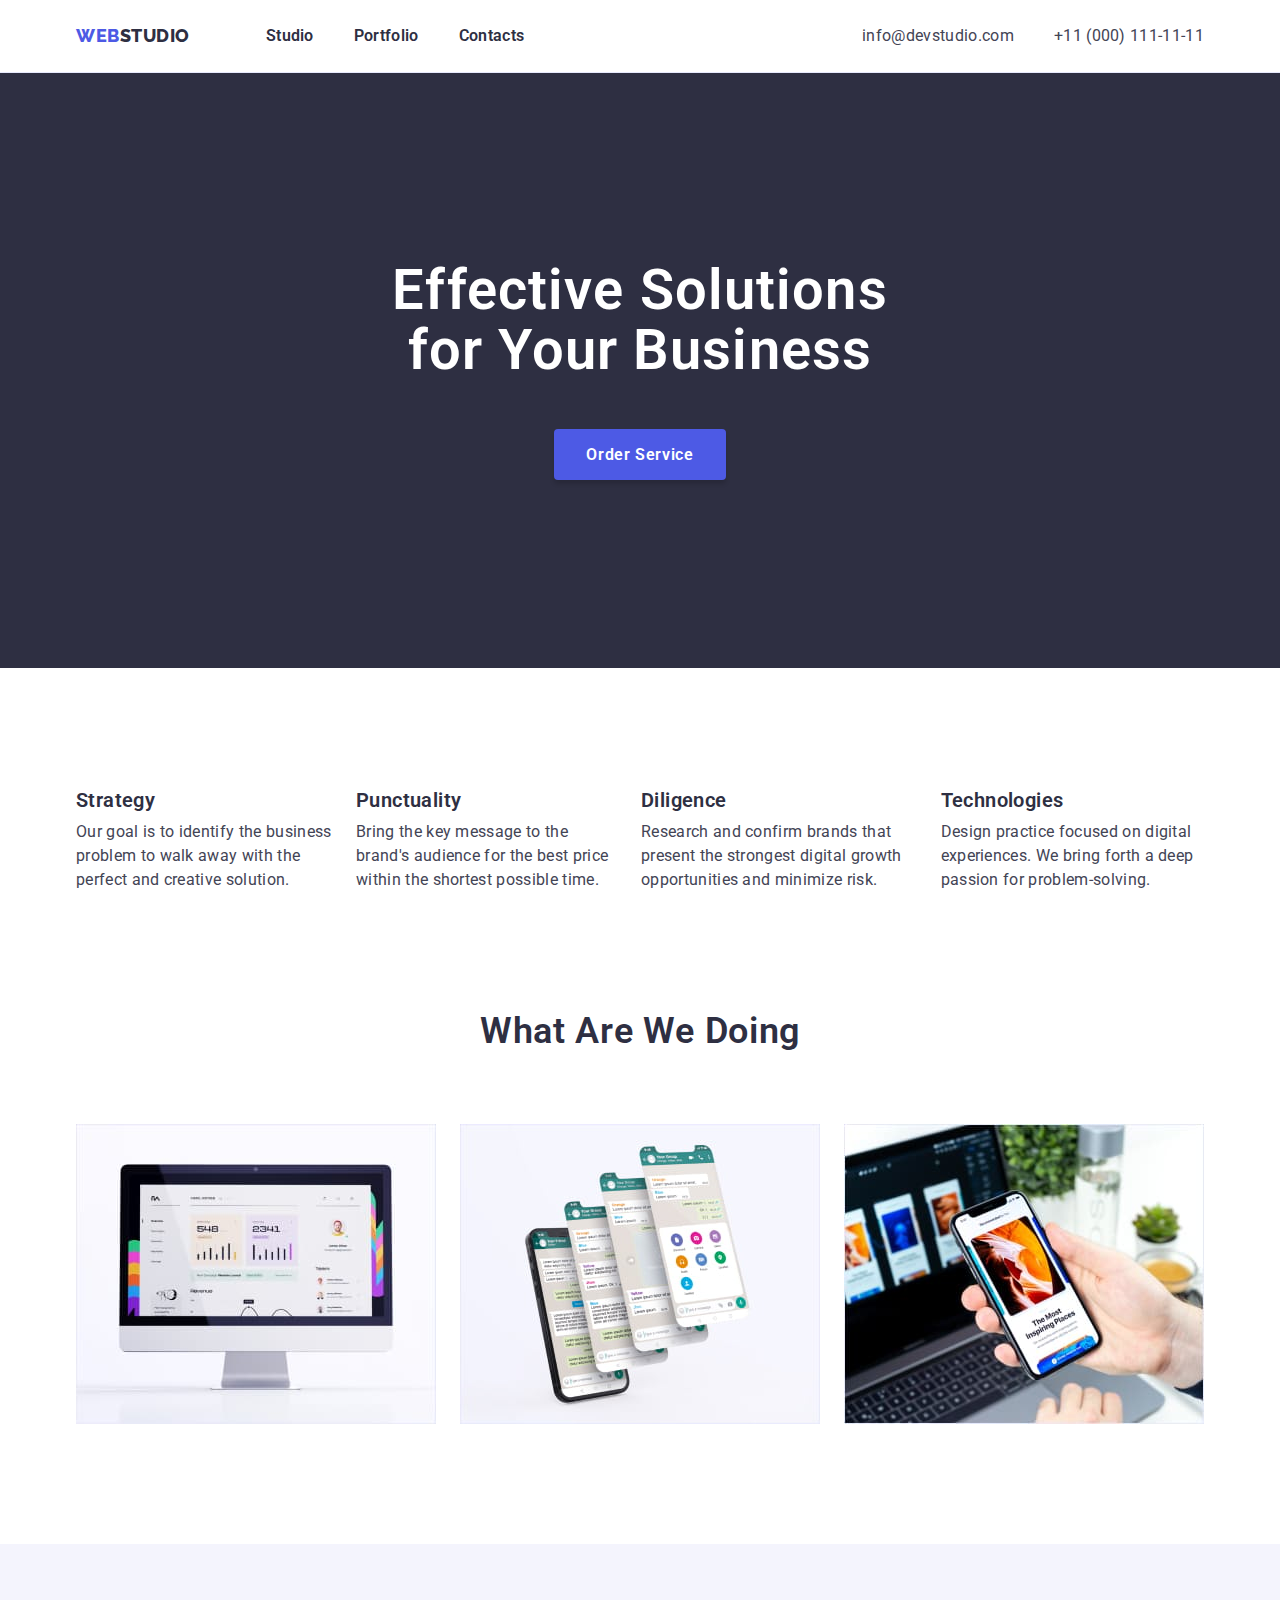
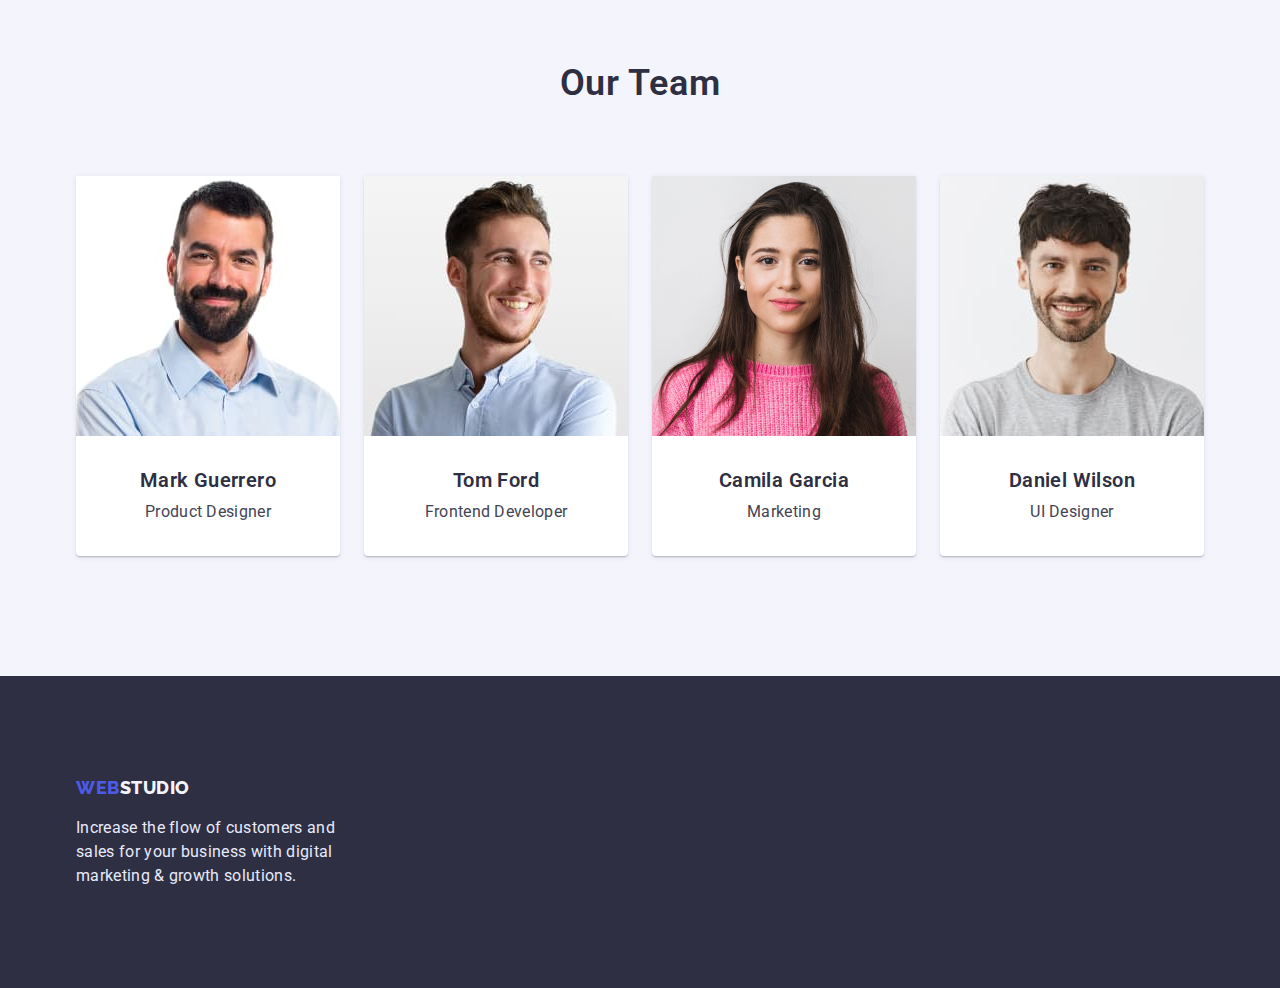
==== index.html @ bba28297 "Copied html+css" ====
<!DOCTYPE html>
<html lang="en">
  <head>
    <meta charset="UTF-8" />
    <meta http-equiv="X-UA-Compatible" content="IE=edge" />
    <meta name="viewport" content="width=device-width, initial-scale=1.0" />
    <title>WebStudio</title>
    <link rel="preconnect" href="https://fonts.googleapis.com" />
    <link rel="preconnect" href="https://fonts.gstatic.com" crossorigin />
    <link
      href="https://fonts.googleapis.com/css2?family=Raleway:wght@800&family=Roboto:wght@400;500;700;900&display=swap"
      rel="stylesheet"
    />
    <link
      rel="stylesheet"
      href="https://cdnjs.cloudflare.com/ajax/libs/modern-normalize/1.1.0/modern-normalize.min.css"
    />
    <link rel="stylesheet" href="./css/styles.css" />
  </head>
  <body>
    <!--Header-->
    <header class="header">
      <div class="container nav-flex">
        <nav class="header-navigation">
          <a class="logo link" href="./index.html"
            ><span class="logo-accent">WEB</span>STUDIO</a
          >
          <ul class="header-list list">
            <li class="header-item">
              <a class="header-link link" href="./index.html">Studio</a>
            </li>
            <li class="header-item">
              <a class="header-link link" href="./portfolio.html">Portfolio</a>
            </li>
            <li class="header-item">
              <a class="header-link link" href="">Contacts</a>
            </li>
          </ul>
        </nav>
        <ul class="header-contacts-list list">
          <li class="contacts-item">
            <a class="contacts-link link" href="mailto:info@devstudio.com"
              >info@devstudio.com</a
            >
          </li>
          <li class="contacts-item">
            <a class="contacts-link link" href="tel:+110001111111"
              >+11 (000) 111-11-11</a
            >
          </li>
        </ul>
      </div>
    </header>

    <!--Main-->
    <main>
      <!--Hero-->
      <section class="hero hero-section">
        <div class="container">
          <h1 class="hero-title">Effective Solutions<br />for Your Business</h1>
          <button class="hero-btn btn" type="button">Order Service</button>
        </div>
      </section>

      <!--Section 1-->
      <section class="benefits section">
        <div class="container">
          <ul class="benefits-list list">
            <li class="benefits-item">
              <h3 class="benefits-heading">Strategy</h3>
              <p class="benefits-text">
                Our goal is to identify the business problem to walk away with
                the perfect and creative solution.
              </p>
            </li>
            <li class="benefits-item">
              <h3 class="benefits-heading">Punctuality</h3>
              <p class="benefits-text">
                Bring the key message to the brand's audience for the best price
                within the shortest possible time.
              </p>
            </li>
            <li class="benefits-item">
              <h3 class="benefits-heading">Diligence</h3>
              <p class="benefits-text">
                Research and confirm brands that present the strongest digital
                growth opportunities and minimize risk.
              </p>
            </li>
            <li class="benefits-item">
              <h3 class="benefits-heading">Technologies</h3>
              <p class="benefits-text">
                Design practice focused on digital experiences. We bring forth a
                deep passion for problem-solving.
              </p>
            </li>
          </ul>
        </div>
      </section>

      <!--Section 2-->
      <section class="job section">
        <div class="container">
          <h2 class="job-title">What are we doing</h2>
          <ul class="job-list list">
            <li class="job-item">
              <img
                src="./images/laptop.jpg"
                alt="laptop"
                width="360"
                height="300"
              />
            </li>
            <li class="job-item">
              <img
                src="./images/smartphones.jpg"
                alt="smartphone"
                width="360"
                height="300"
              />
            </li>
            <li class="job-item">
              <img
                src="./images/laptopandphone.jpg"
                alt="laptop and smartphone"
                width="360"
                height="300"
              />
            </li>
          </ul>
        </div>
      </section>

      <!--Section 3-->
      <section class="team section">
        <div class="container">
          <h2 class="team-title">Our Team</h2>
          <ul class="team-list list">
            <li class="team-item">
              <img
                src="./images/mark-guerrero.jpg"
                alt="Team member Mark Guerrero"
                width="264"
                height="260"
              />
              <div class="team-members">
                <h3 class="team-item-title">Mark Guerrero</h3>
                <p class="team-text">Product Designer</p>
              </div>
            </li>
            <li class="team-item">
              <img
                src="./images/tom-ford.jpg"
                alt="Team member Tom Ford"
                width="264"
                height="260"
              />
              <div class="team-members">
                <h3 class="team-item-title">Tom Ford</h3>
                <p class="team-text">Frontend Developer</p>
              </div>
            </li>
            <li class="team-item">
              <img
                src="./images/camila-garcia.jpg"
                alt="Team member Camila Garcia"
                width="264"
                height="260"
              />
              <div class="team-members">
                <h3 class="team-item-title">Camila Garcia</h3>
                <p class="team-text">Marketing</p>
              </div>
            </li>
            <li class="team-item">
              <img
                src="./images/daniel-wilson.jpg"
                alt="Team member Daniel Wilson"
                width="264"
                height="260"
              />
              <div class="team-members">
                <h3 class="team-item-title">Daniel Wilson</h3>
                <p class="team-text">UI Designer</p>
              </div>
            </li>
          </ul>
        </div>
      </section>
    </main>

    <!--Footer-->
    <footer class="footer">
      <div class="container">
        <a class="footer-logo link" href="./index.html"
          ><span class="logo-accent">WEB</span>STUDIO</a
        >
        <p class="footer-text">
          Increase the flow of customers and sales for your business with
          digital marketing & growth solutions.
        </p>
      </div>
    </footer>
  </body>
</html>
---- css/styles.css ----
/* main color accents
main background #ffffff
iris primary brand            #4D5AE5
navy blue headings            #2E2F42
slate body text               #434455
cornflower lght accent color  #E7E9FC
light slate helper text       #8E8F99
 */
:root {
  --navigation-list-color: #2e2f42;
  --benefits-title-color: #2e2f42;
  --accent-colr: #4d5ae5;
  --text-color: #434455;
  --section-title-color: #2e2f42;
}

p,
h1,
h2,
h3,
h4,
h5,
h6 {
  margin-top: 0;
  margin-bottom: 0;
}

ul {
  margin-top: 0;
  margin-bottom: 0;
  padding-left: 0;
}

img {
  display: block;
}

/* --------------GLOBAL STYLES------------- */
body {
  font-family: "Roboto", sans-serif;
  color: #2e2f42;
}

.link {
  text-decoration: none;
}

.list {
  list-style: none;
}

.btn {
  border: none;
}
.container {
  width: 1158px;
  padding-left: 15px;
  padding-right: 15px;
  margin: 0 auto;
  /* outline: 1px solid red; */
}

/* --------------HEADER------------- */
.logo,
.footer-logo {
  font-family: "Raleway", sans-serif;
  font-weight: 800;
  font-size: 18px;
  line-height: 1.33;
  display: flex;
  align-items: center;
  letter-spacing: 0.03em;
  text-transform: uppercase;
  color: #2e2f42;
}

.header {
  border-bottom: 1px solid #e7e9fc;
}

.logo-accent {
  color: var(--accent-colr);
}

.header-list {
  display: flex;
  gap: 40px;
}

.header-navigation {
  display: flex;
}

.header-navigation .logo {
  margin-right: 76px;
}

.nav-flex {
  display: flex;
  align-items: center;
}

.header-link {
  display: block;
  padding-top: 24px;
  padding-bottom: 24px;

  font-weight: 600;
  font-size: 16px;
  line-height: 1.5;
  letter-spacing: 0.02em;
  color: var(--navigation-list-color);
}
.header-link:hover,
.header-link:focus {
  color: #434455;
}

.header-link:active {
  color: var(--accent-colr);
}

.header-contacts-list {
  display: flex;
  gap: 40px;
  margin-left: auto;
}

.contacts-link {
  font-size: 16px;
  line-height: 1.5;
  letter-spacing: 0.02em;
  color: #434455;
}

.contacts-link:hover,
.contacts-link:focus {
  color: var(--accent-colr);
}

/* --------------HERO------------- */
.hero {
  background-color: #2e2f42;
}

.hero-section {
  padding-top: 188px;
  padding-bottom: 188px;
}
.hero-title {
  font-weight: 600;
  font-size: 56px;
  line-height: 1.07;
  text-align: center;
  letter-spacing: 0.02em;
  color: #ffffff;

  margin-bottom: 48px;
}

.hero-btn {
  background-color: var(--accent-colr);

  box-shadow: 0px 4px 4px rgba(0, 0, 0, 0.15);
  border-radius: 4px;

  font-family: inherit;
  font-weight: 600;
  font-size: 16px;
  line-height: 1.19;

  display: flex;
  align-items: center;
  letter-spacing: 0.04em;
  color: #ffffff;
  cursor: pointer;
  padding: 16px 32px;
  margin: 0 auto;
}

/* --------------SECTIONS PADDINGS------------- */
/* .section {
padding-top: 120px;
padding-bottom: 120px;
} */

/* --------------BENEFITS------------- */
.benefits {
  padding-top: 120px;
  padding-bottom: 120px;
}

.benefits-heading {
  font-weight: 600;
  font-size: 20px;
  line-height: 1.2;
  letter-spacing: 0.02em;
  color: var(--benefits-title-color);
  margin-bottom: 8px;
}

.benefits-list {
  display: flex;
  gap: 24px;
}

.benefits-text {
  font-size: 16px;
  line-height: 1.5;
  letter-spacing: 0.02em;
  color: var(--text-color);
}

/* --------------JOB------------- */
.job-title,
.team-title {
  font-weight: 600;
  font-size: 36px;
  line-height: 1.11;
  text-align: center;
  letter-spacing: 0.02em;
  text-transform: capitalize;
  color: var(--section-title-color);
}

.job {
  padding-bottom: 120px;
}
.job-title {
  margin-bottom: 72px;
}

.job-list {
  display: flex;
  gap: 24px;
}

.job-item {
  width: calc((100% -48px) / 3);
}

/* --------------TEAM------------- */
.team {
  background-color: #f4f4fd;
  padding-top: 120px;
  padding-bottom: 120px;
}

.team-title {
  margin-bottom: 72px;
}

.team-list {
  display: flex;
  gap: 24px;
}

.team-item {
  display: flex;
  flex-direction: column;
  justify-content: center;
  align-items: center;
  width: calc((100% - 72px) / 4);

  background: #ffffff;
  box-shadow: 0px 1px 6px rgba(46, 47, 66, 0.08),
    0px 1px 1px rgba(46, 47, 66, 0.16), 0px 2px 1px rgba(46, 47, 66, 0.08);
  border-radius: 0px 0px 4px 4px;
}

.team-members {
  padding-top: 32px;
  padding-bottom: 32px;
}

.team-item-title {
  font-weight: 600;
  font-size: 20px;
  line-height: 1.2;
  text-align: center;
  letter-spacing: 0.02em;
  color: var(--benefits-title-color);
  margin-bottom: 8px;
}

.team-text {
  font-size: 16px;
  line-height: 1.5;
  text-align: center;
  letter-spacing: 0.02em;
  color: var(--text-color);
}

/* --------------FOOTER------------- */
.footer {
  background-color: #2e2f42;
  padding-top: 100px;
  padding-bottom: 100px;
}

.footer-logo {
  color: #f4f4fd;
  margin-bottom: 16px;
}

.footer-text {
  font-size: 16px;
  line-height: 1.5;
  letter-spacing: 0.02em;
  color: #e7e9fc;
  max-width: 264px;
}

/* --------------PORTFOLIO------------- */

/* --------------FILTER BUTTONS------------- */
.portfolio {
  padding-top: 96px;
  padding-bottom: 120px;
}
.portfolio-btn {
  display: flex;
  padding: 0px;
  gap: 24px;
  justify-content: center;
  margin-bottom: 72px;
}

.portfolio-btn-item {
  background-color: #f4f4fd;
  font-family: inherit;
  font-weight: 600;
  font-size: 16px;
  line-height: 1.5;
  display: flex;
  align-items: center;
  text-align: center;
  letter-spacing: 0.04em;
  color: var(--accent-colr);
  cursor: pointer;

  display: flex;
  flex-direction: row;
  justify-content: center;
  align-items: center;
  padding: 12px 24px;
  border: 1px solid #e7e9fc;
  border-radius: 4px;
  flex: none;
  order: 4;
  flex-grow: 0;
}

.portfolio-btn-item:hover,
.portfolio-btn-item:focus {
  background-color: var(--accent-colr);
  color: #ffffff;
}

/* --------------PROJECTS------------- */
.portfolio-list {
  display: flex;
  flex-wrap: wrap;
  column-gap: 24px;
  row-gap: 48px;
}

.portfolio-list > .portfolio-item {
  width: calc((100% - 24px * 2) / 3);
}

.portfolio-item:nth-child(3n) {
  margin-right: 0;
}

.portfolio-item:nth-last-child(-n + 3) {
  margin-bottom: 0;
}

.portfolio-title {
  font-weight: 600;
  font-size: 20px;
  line-height: 1.2;
  letter-spacing: 0.02em;
  color: var(--benefits-title-color);
  margin-bottom: 8px;
}

.portfolio-text {
  font-size: 16px;
  line-height: 1.5;
  letter-spacing: 0.02em;
  color: var(--text-color);
}

.portfolio-names {
  padding-top: 32px;
  padding-bottom: 32px;
  padding-left: 16px;

  border: 1px solid #e7e9fc;
  border-top: none;
}
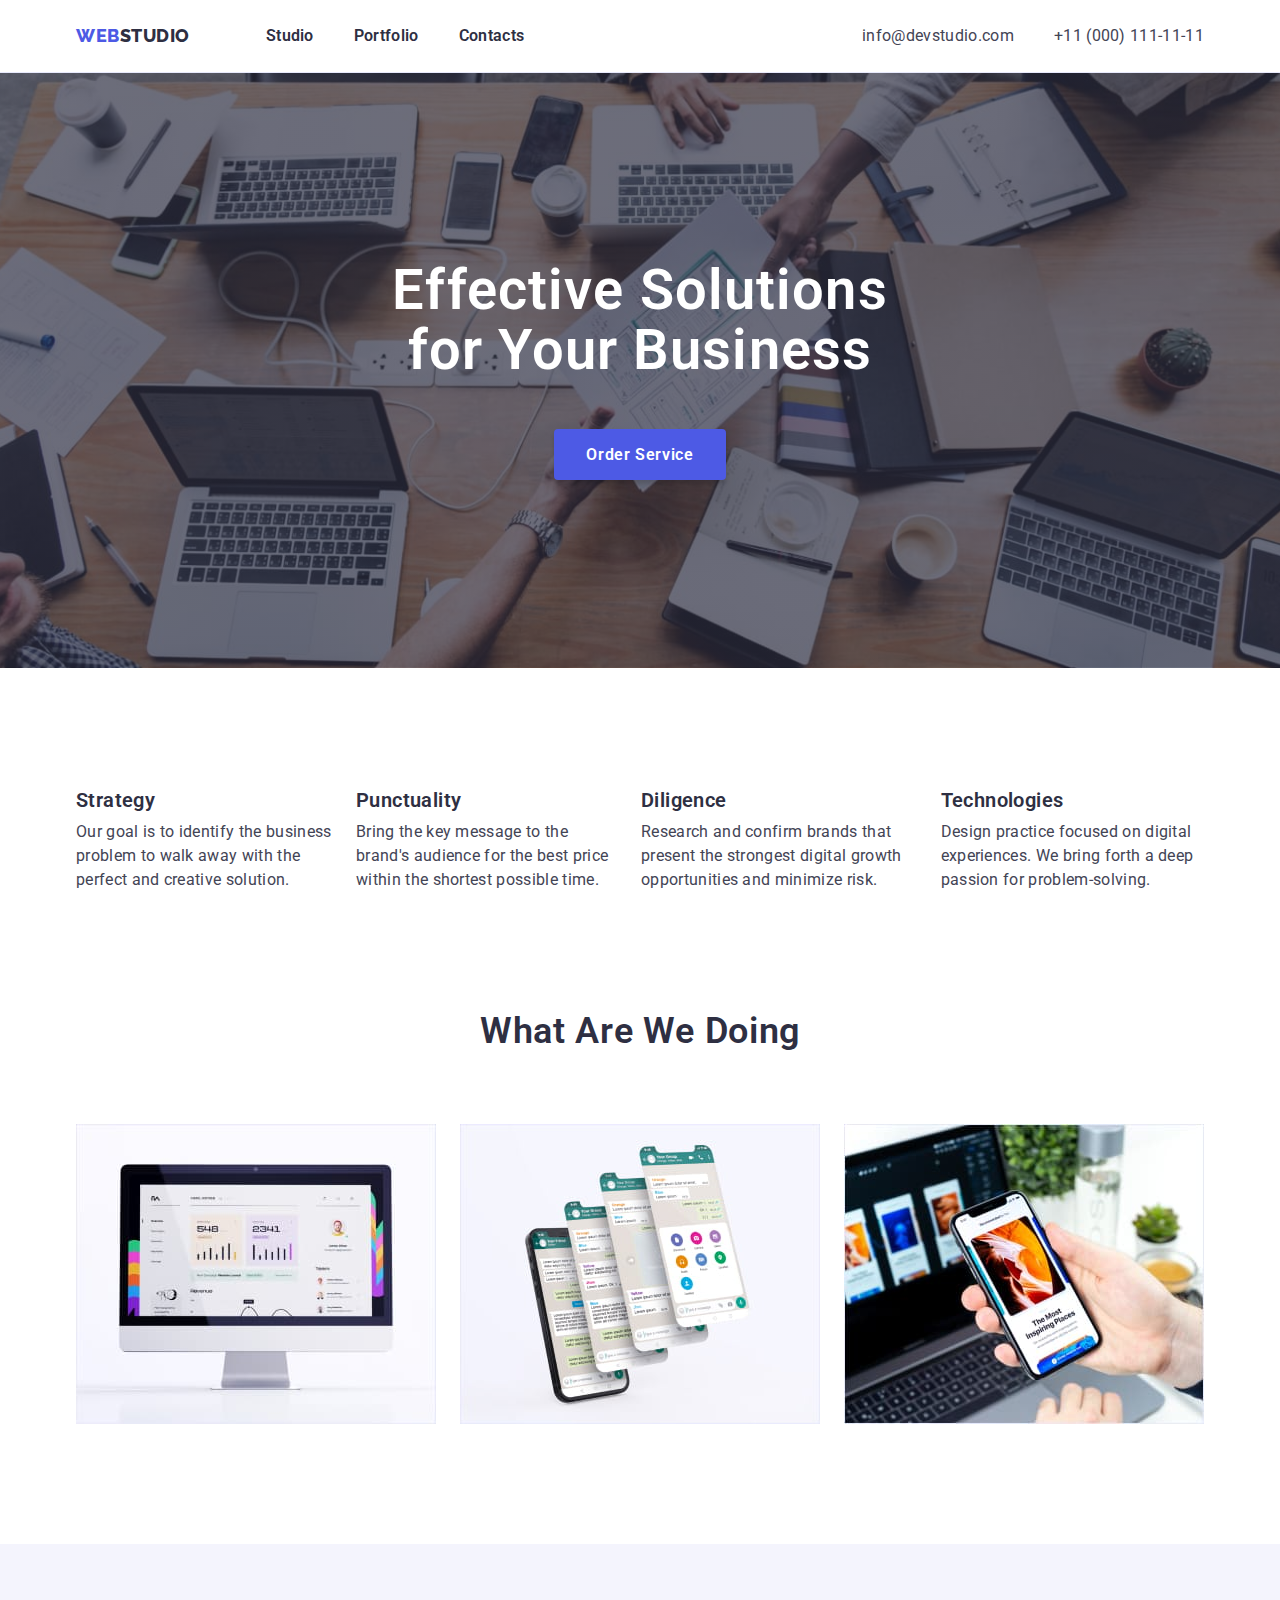
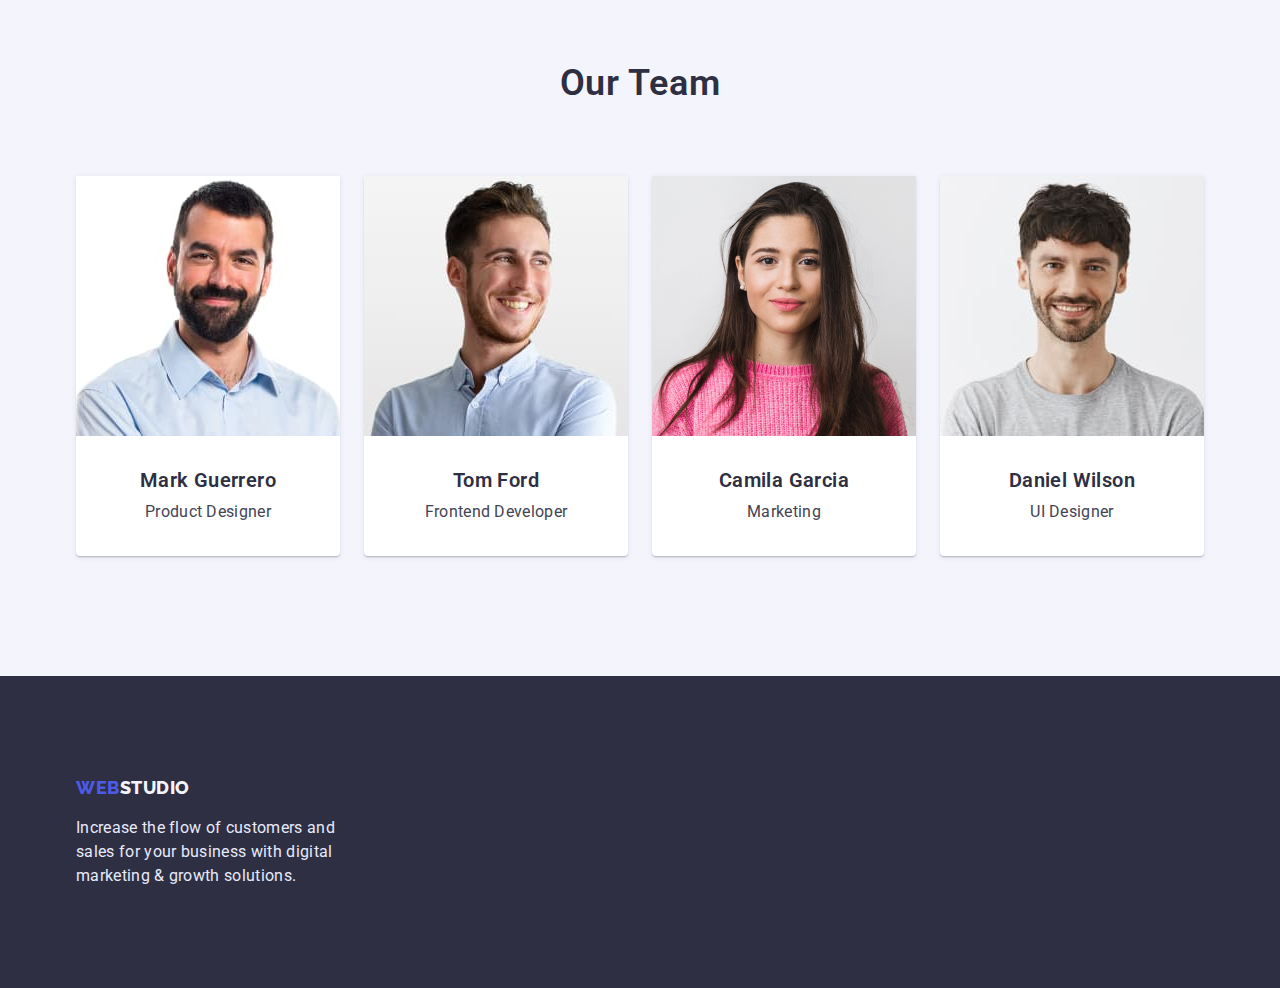
==== commit 833adbd8: "hero-bg added" ====
--- a/index.html
+++ b/index.html
@@ -57,8 +57,12 @@
       <!--Hero-->
       <section class="hero hero-section">
         <div class="container">
-          <h1 class="hero-title">Effective Solutions<br />for Your Business</h1>
-          <button class="hero-btn btn" type="button">Order Service</button>
+          <div class="">
+            <h1 class="hero-title">
+              Effective Solutions<br />for Your Business
+            </h1>
+            <button class="hero-btn btn" type="button">Order Service</button>
+          </div>
         </div>
       </section>
 
--- a/css/styles.css
+++ b/css/styles.css
@@ -146,7 +146,19 @@
 .hero-section {
   padding-top: 188px;
   padding-bottom: 188px;
-}
+  margin: 0 auto;
+
+  max-width: 1440px;
+  background-image: linear-gradient(
+      rgba(46, 47, 66, 0.7),
+      rgba(46, 47, 66, 0.7)
+    ),
+    url(../images/hero-bg.jpg);
+  background-position: center;
+  background-repeat: no-repeat;
+  background-size: cover;
+}
+
 .hero-title {
   font-weight: 600;
   font-size: 56px;
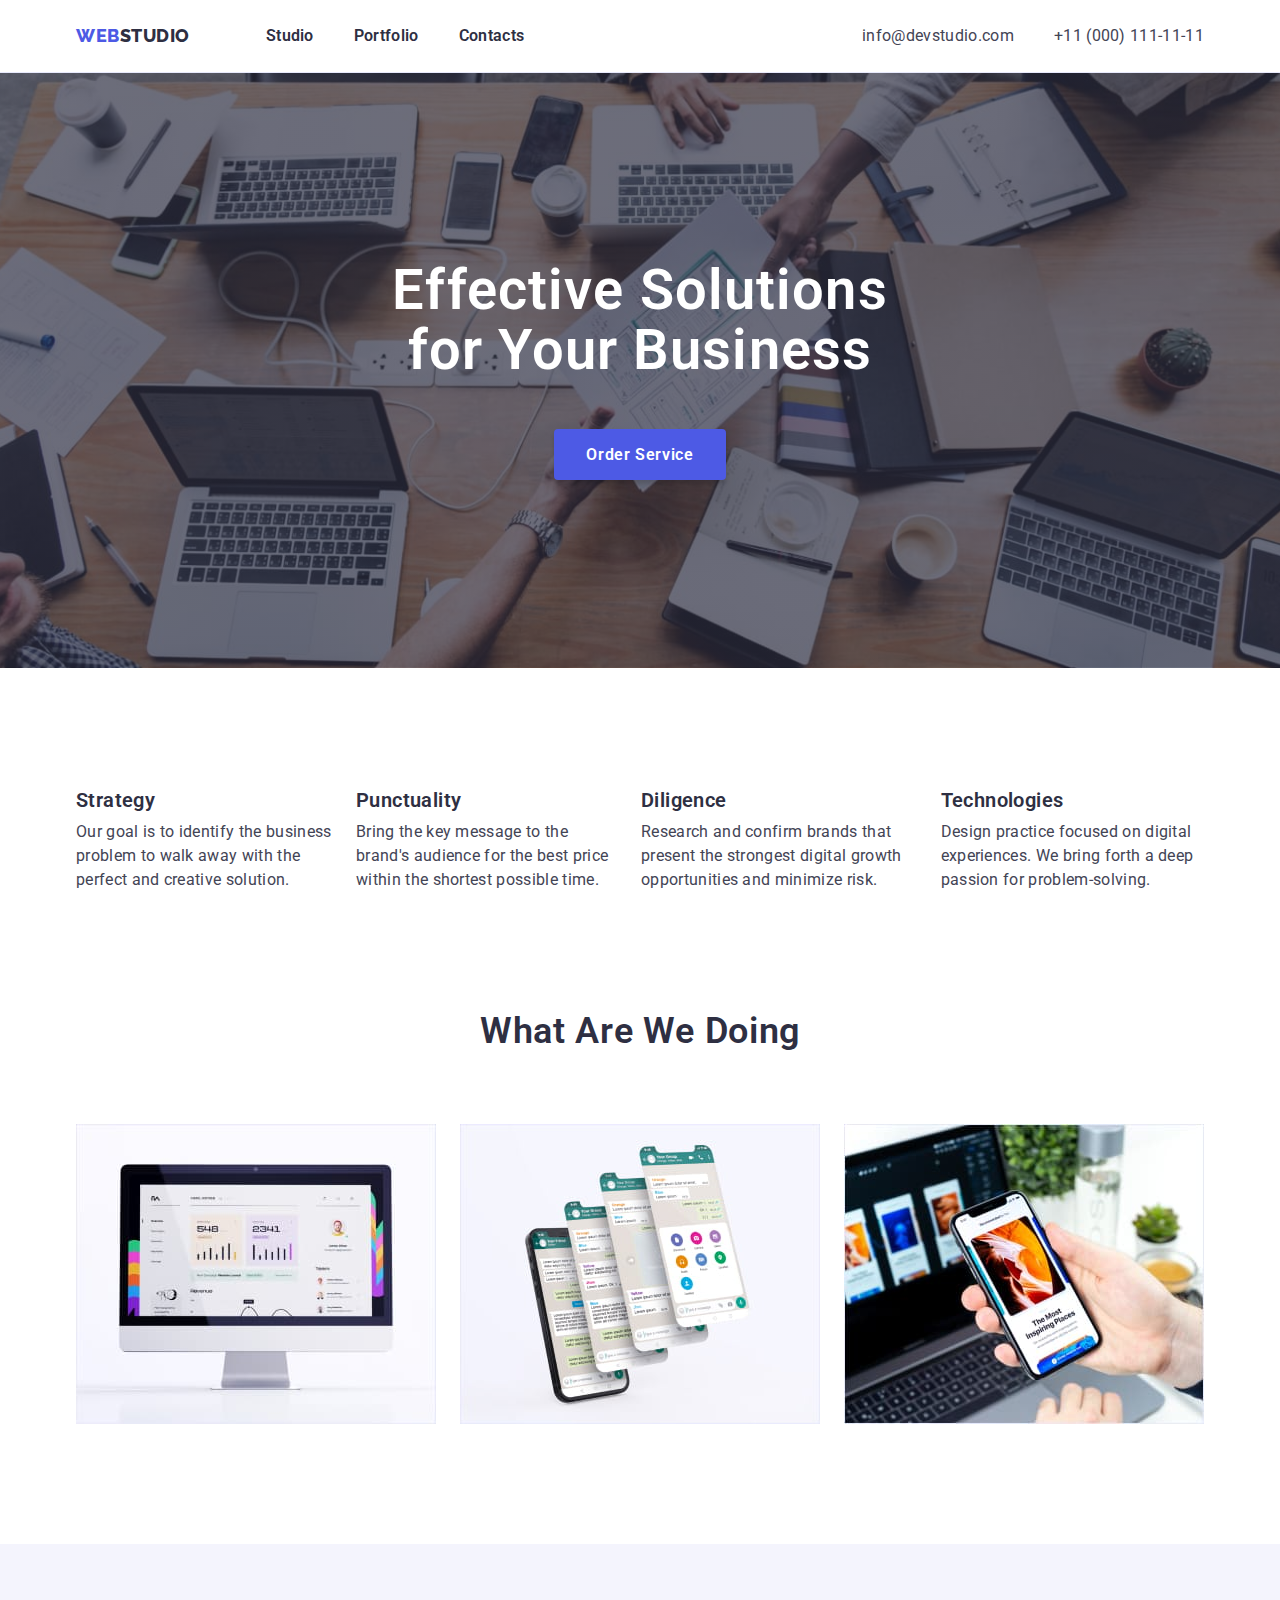
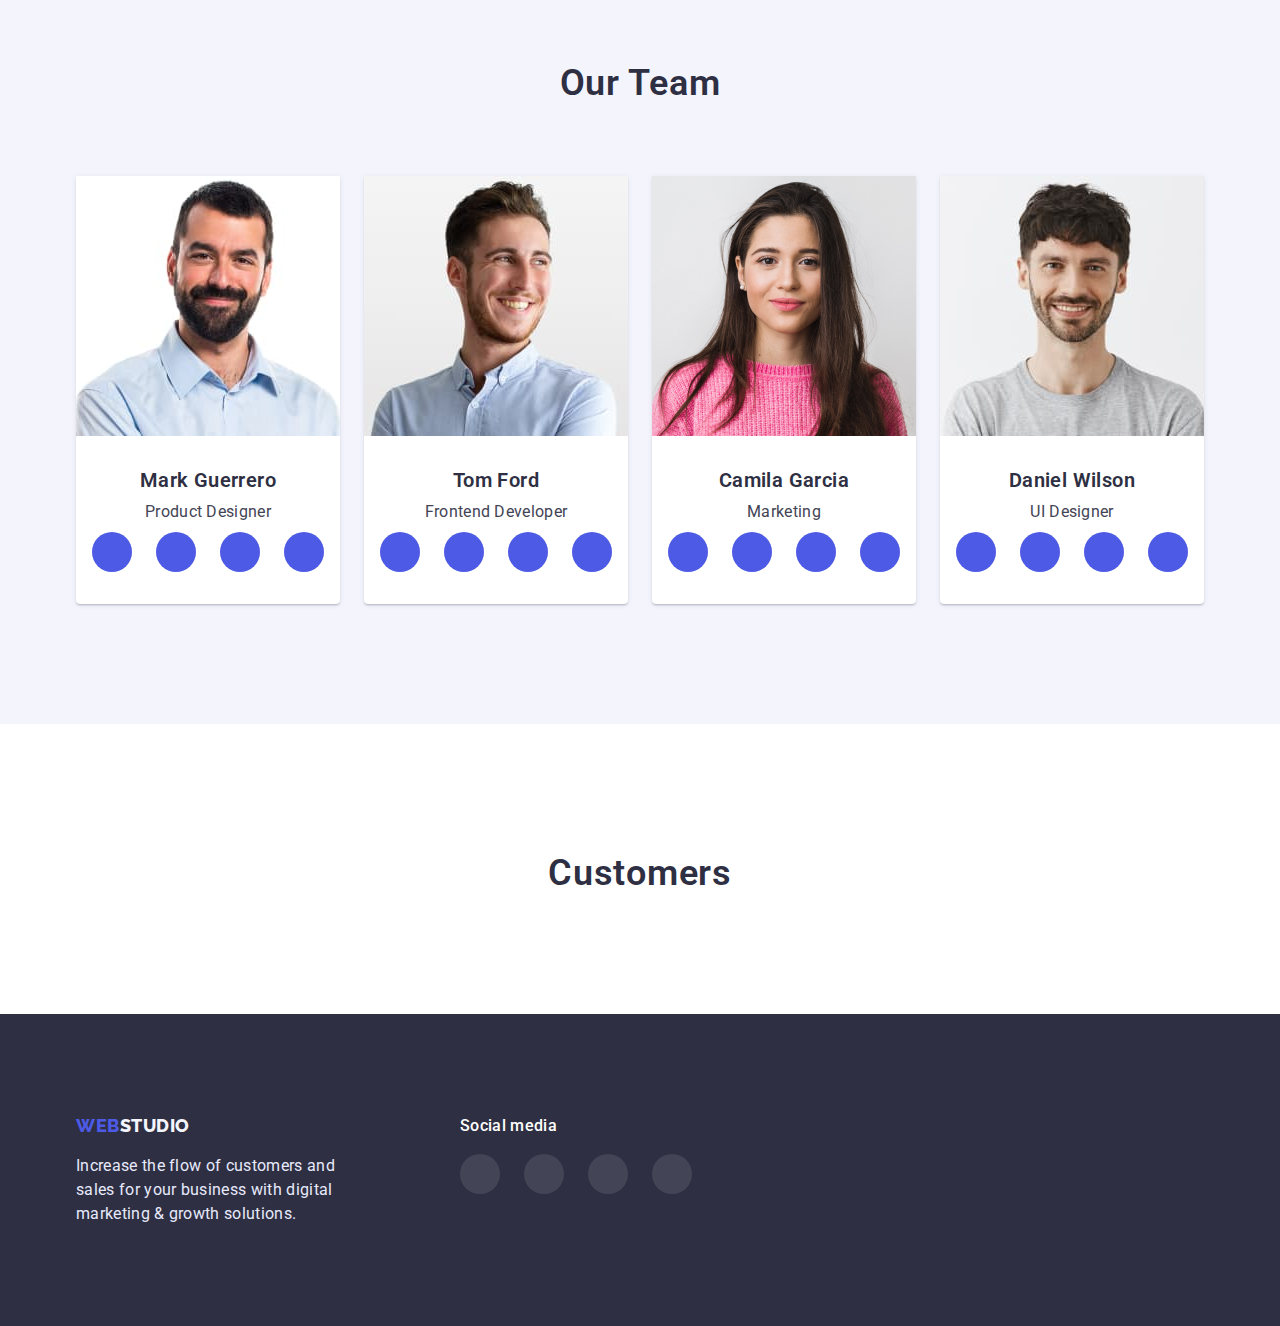
==== commit 56659eec: "add css for social media, shadows" ====
--- a/index.html
+++ b/index.html
@@ -66,7 +66,7 @@
         </div>
       </section>
 
-      <!--Section 1-->
+      <!--Section 1 BENEFITS-->
       <section class="benefits section">
         <div class="container">
           <ul class="benefits-list list">
@@ -102,7 +102,7 @@
         </div>
       </section>
 
-      <!--Section 2-->
+      <!--Section 2 - JOB-->
       <section class="job section">
         <div class="container">
           <h2 class="job-title">What are we doing</h2>
@@ -135,7 +135,7 @@
         </div>
       </section>
 
-      <!--Section 3-->
+      <!--Section 3 - TEAM-->
       <section class="team section">
         <div class="container">
           <h2 class="team-title">Our Team</h2>
@@ -150,6 +150,12 @@
               <div class="team-members">
                 <h3 class="team-item-title">Mark Guerrero</h3>
                 <p class="team-text">Product Designer</p>
+                <ul class="soc-list list">
+                  <li class="soc-item"><a href=""></a></li>
+                  <li class="soc-item"><a href=""></a></li>
+                  <li class="soc-item"><a href=""></a></li>
+                  <li class="soc-item"><a href=""></a></li>
+                </ul>
               </div>
             </li>
             <li class="team-item">
@@ -162,6 +168,12 @@
               <div class="team-members">
                 <h3 class="team-item-title">Tom Ford</h3>
                 <p class="team-text">Frontend Developer</p>
+                <ul class="soc-list list">
+                  <li class="soc-item"><a href=""></a></li>
+                  <li class="soc-item"><a href=""></a></li>
+                  <li class="soc-item"><a href=""></a></li>
+                  <li class="soc-item"><a href=""></a></li>
+                </ul>
               </div>
             </li>
             <li class="team-item">
@@ -174,6 +186,12 @@
               <div class="team-members">
                 <h3 class="team-item-title">Camila Garcia</h3>
                 <p class="team-text">Marketing</p>
+                <ul class="soc-list list">
+                  <li class="soc-item"><a href=""></a></li>
+                  <li class="soc-item"><a href=""></a></li>
+                  <li class="soc-item"><a href=""></a></li>
+                  <li class="soc-item"><a href=""></a></li>
+                </ul>
               </div>
             </li>
             <li class="team-item">
@@ -186,8 +204,29 @@
               <div class="team-members">
                 <h3 class="team-item-title">Daniel Wilson</h3>
                 <p class="team-text">UI Designer</p>
-              </div>
-            </li>
+                <ul class="soc-list list">
+                  <li class="soc-item"><a href=""></a></li>
+                  <li class="soc-item"><a href=""></a></li>
+                  <li class="soc-item"><a href=""></a></li>
+                  <li class="soc-item"><a href=""></a></li>
+                </ul>
+              </div>
+            </li>
+          </ul>
+        </div>
+      </section>
+
+      <!-- Section 4 - CUSTOMERS -->
+      <section class="customers section">
+        <div class="container">
+          <h2 class="customers-title">Customers</h2>
+          <ul class="customers-list list">
+            <li class="customer-item"><a href=""></a></li>
+            <li class="customer-item"><a href=""></a></li>
+            <li class="customer-item"><a href=""></a></li>
+            <li class="customer-item"><a href=""></a></li>
+            <li class="customer-item"><a href=""></a></li>
+            <li class="customer-item"><a href=""></a></li>
           </ul>
         </div>
       </section>
@@ -195,14 +234,25 @@
 
     <!--Footer-->
     <footer class="footer">
-      <div class="container">
-        <a class="footer-logo link" href="./index.html"
-          ><span class="logo-accent">WEB</span>STUDIO</a
-        >
-        <p class="footer-text">
-          Increase the flow of customers and sales for your business with
-          digital marketing & growth solutions.
-        </p>
+      <div class="container footer-flex">
+        <div>
+          <a class="footer-logo link" href="./index.html"
+            ><span class="logo-accent">WEB</span>STUDIO</a
+          >
+          <p class="footer-text">
+            Increase the flow of customers and sales for your business with
+            digital marketing & growth solutions.
+          </p>
+        </div>
+        <div>
+          <p class="footer-text-soc">Social media</p>
+          <ul class="footer-list list">
+            <li class="footer-item"><a href=""></a></li>
+            <li class="footer-item"><a href=""></a></li>
+            <li class="footer-item"><a href=""></a></li>
+            <li class="footer-item"><a href=""></a></li>
+          </ul>
+        </div>
       </div>
     </footer>
   </body>
--- a/css/styles.css
+++ b/css/styles.css
@@ -225,7 +225,8 @@
 
 /* --------------JOB------------- */
 .job-title,
-.team-title {
+.team-title,
+.customers-title {
   font-weight: 600;
   font-size: 36px;
   line-height: 1.11;
@@ -301,9 +302,35 @@
   text-align: center;
   letter-spacing: 0.02em;
   color: var(--text-color);
+
+  margin-bottom: 8px;
+}
+
+.soc-list {
+  display: flex;
+  gap: 24px;
+}
+
+.soc-item {
+  width: 40px;
+  height: 40px;
+  border-radius: 50%;
+
+  background: #4d5ae5;
+}
+
+/* --------------CUSTOMERS---------- */
+.customers {
+  padding-top: 130px;
+  padding-bottom: 120px;
 }
 
 /* --------------FOOTER------------- */
+.footer-flex {
+  display: flex;
+  gap: 120px;
+}
+
 .footer {
   background-color: #2e2f42;
   padding-top: 100px;
@@ -321,6 +348,29 @@
   letter-spacing: 0.02em;
   color: #e7e9fc;
   max-width: 264px;
+}
+
+.footer-text-soc {
+  font-weight: 500;
+  font-size: 16px;
+  line-height: 1.5;
+  letter-spacing: 0.02em;
+  color: #ffffff;
+
+  margin-bottom: 16px;
+}
+
+.footer-list {
+  display: flex;
+  gap: 24px;
+}
+
+.footer-item {
+  width: 40px;
+  height: 40px;
+  border-radius: 50%;
+
+  background: rgba(255, 255, 255, 0.1);
 }
 
 /* --------------PORTFOLIO------------- */
@@ -367,6 +417,10 @@
 .portfolio-btn-item:focus {
   background-color: var(--accent-colr);
   color: #ffffff;
+
+  box-shadow: 0px 3px 1px rgba(0, 0, 0, 0.1), 0px 2px 1px rgba(0, 0, 0, 0.08),
+    0px 2px 2px rgba(0, 0, 0, 0.12);
+  border: 1px solid var(--accent-colr);
 }
 
 /* --------------PROJECTS------------- */
@@ -377,16 +431,15 @@
   row-gap: 48px;
 }
 
-.portfolio-list > .portfolio-item {
+.portfolio-item {
   width: calc((100% - 24px * 2) / 3);
-}
-
-.portfolio-item:nth-child(3n) {
-  margin-right: 0;
-}
-
-.portfolio-item:nth-last-child(-n + 3) {
-  margin-bottom: 0;
+  box-shadow: 0px 1px 6px rgba(46, 47, 66, 0.08);
+}
+
+.portfolio-item:focus,
+.portfolio-item:hover {
+  box-shadow: 0px 1px 6px rgba(46, 47, 66, 0.08),
+    0px 1px 1px rgba(46, 47, 66, 0.16), 0px 2px 1px rgba(46, 47, 66, 0.08);
 }
 
 .portfolio-title {
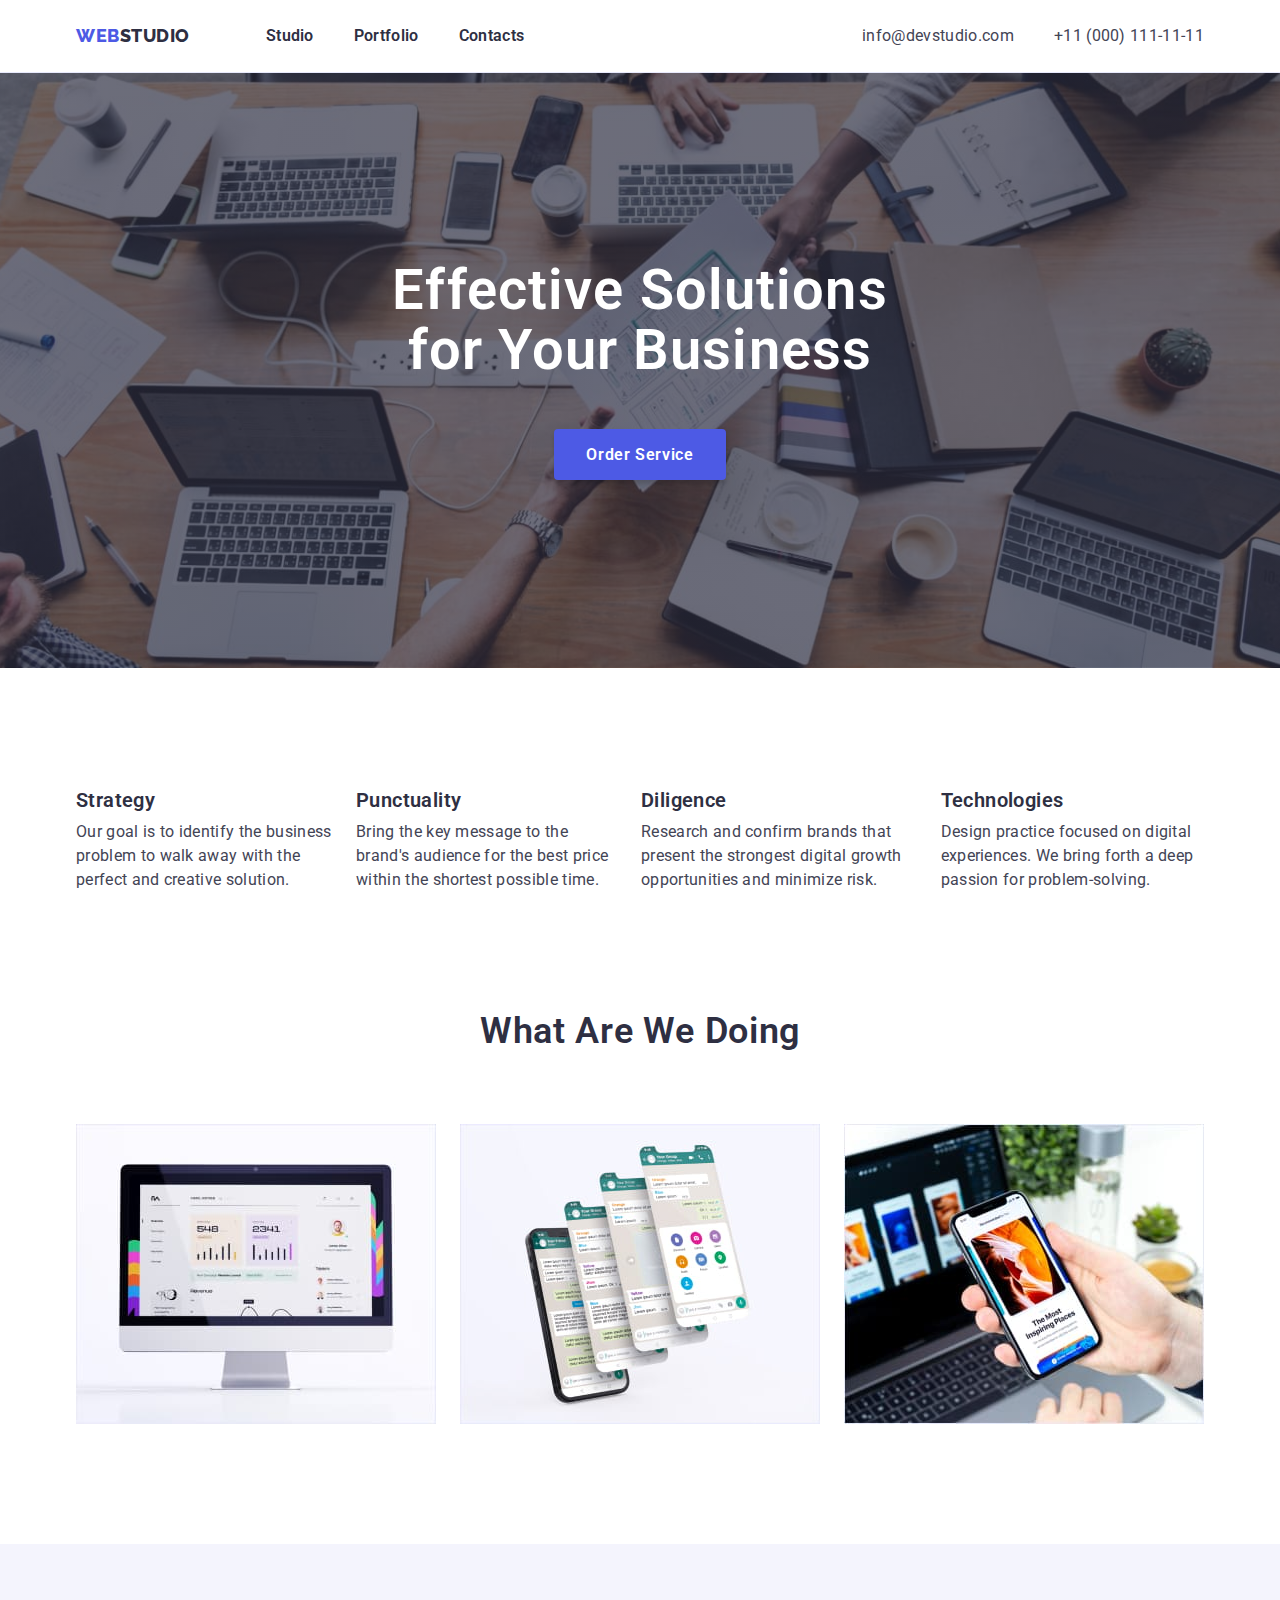
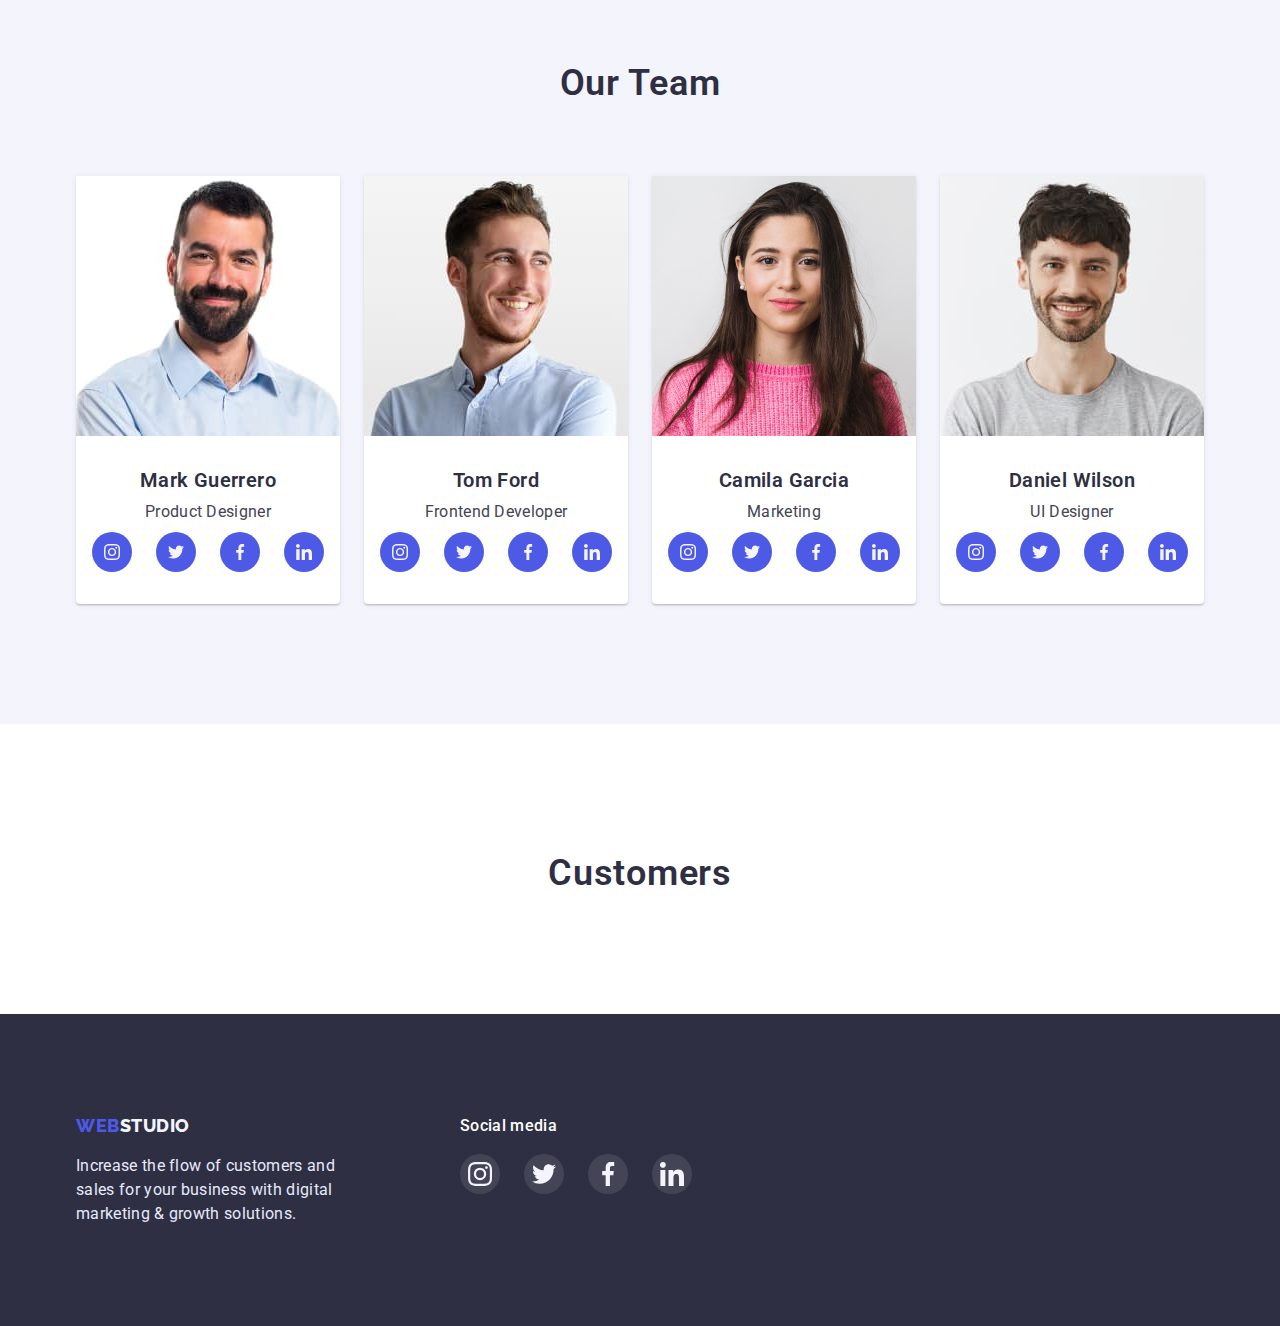
==== commit c1094a43: "added social icons" ====
--- a/index.html
+++ b/index.html
@@ -151,10 +151,32 @@
                 <h3 class="team-item-title">Mark Guerrero</h3>
                 <p class="team-text">Product Designer</p>
                 <ul class="soc-list list">
-                  <li class="soc-item"><a href=""></a></li>
-                  <li class="soc-item"><a href=""></a></li>
-                  <li class="soc-item"><a href=""></a></li>
-                  <li class="soc-item"><a href=""></a></li>
+                  <li class="soc-item">
+                    <a class="soc-link link" href=""
+                      ><svg class="team-soc-icon" width="16" height="16">
+                        <use
+                          href="./images/icons.svg#icon-instagram"
+                        ></use></svg
+                    ></a>
+                  </li>
+                  <li class="soc-item">
+                    <a class="soc-link link" href=""
+                      ><svg class="team-soc-icon" width="16" height="16">
+                        <use href="./images/icons.svg#icon-twitter"></use></svg
+                    ></a>
+                  </li>
+                  <li class="soc-item">
+                    <a class="soc-link link" href=""
+                      ><svg class="team-soc-icon" width="16" height="16">
+                        <use href="./images/icons.svg#icon-facebook"></use></svg
+                    ></a>
+                  </li>
+                  <li class="soc-item">
+                    <a class="soc-link link" href=""
+                      ><svg class="team-soc-icon" width="16" height="16">
+                        <use href="./images/icons.svg#icon-linkedin"></use></svg
+                    ></a>
+                  </li>
                 </ul>
               </div>
             </li>
@@ -169,10 +191,32 @@
                 <h3 class="team-item-title">Tom Ford</h3>
                 <p class="team-text">Frontend Developer</p>
                 <ul class="soc-list list">
-                  <li class="soc-item"><a href=""></a></li>
-                  <li class="soc-item"><a href=""></a></li>
-                  <li class="soc-item"><a href=""></a></li>
-                  <li class="soc-item"><a href=""></a></li>
+                  <li class="soc-item">
+                    <a class="soc-link link" href=""
+                      ><svg class="team-soc-icon" width="16" height="16">
+                        <use
+                          href="./images/icons.svg#icon-instagram"
+                        ></use></svg
+                    ></a>
+                  </li>
+                  <li class="soc-item">
+                    <a class="soc-link link" href=""
+                      ><svg class="team-soc-icon" width="16" height="16">
+                        <use href="./images/icons.svg#icon-twitter"></use></svg
+                    ></a>
+                  </li>
+                  <li class="soc-item">
+                    <a class="soc-link link" href=""
+                      ><svg class="team-soc-icon" width="16" height="16">
+                        <use href="./images/icons.svg#icon-facebook"></use></svg
+                    ></a>
+                  </li>
+                  <li class="soc-item">
+                    <a class="soc-link link" href=""
+                      ><svg class="team-soc-icon" width="16" height="16">
+                        <use href="./images/icons.svg#icon-linkedin"></use></svg
+                    ></a>
+                  </li>
                 </ul>
               </div>
             </li>
@@ -187,10 +231,32 @@
                 <h3 class="team-item-title">Camila Garcia</h3>
                 <p class="team-text">Marketing</p>
                 <ul class="soc-list list">
-                  <li class="soc-item"><a href=""></a></li>
-                  <li class="soc-item"><a href=""></a></li>
-                  <li class="soc-item"><a href=""></a></li>
-                  <li class="soc-item"><a href=""></a></li>
+                  <li class="soc-item">
+                    <a class="soc-link link" href=""
+                      ><svg class="team-soc-icon" width="16" height="16">
+                        <use
+                          href="./images/icons.svg#icon-instagram"
+                        ></use></svg
+                    ></a>
+                  </li>
+                  <li class="soc-item">
+                    <a class="soc-link link" href=""
+                      ><svg class="team-soc-icon" width="16" height="16">
+                        <use href="./images/icons.svg#icon-twitter"></use></svg
+                    ></a>
+                  </li>
+                  <li class="soc-item">
+                    <a class="soc-link link" href=""
+                      ><svg class="team-soc-icon" width="16" height="16">
+                        <use href="./images/icons.svg#icon-facebook"></use></svg
+                    ></a>
+                  </li>
+                  <li class="soc-item">
+                    <a class="soc-link link" href=""
+                      ><svg class="team-soc-icon" width="16" height="16">
+                        <use href="./images/icons.svg#icon-linkedin"></use></svg
+                    ></a>
+                  </li>
                 </ul>
               </div>
             </li>
@@ -205,10 +271,32 @@
                 <h3 class="team-item-title">Daniel Wilson</h3>
                 <p class="team-text">UI Designer</p>
                 <ul class="soc-list list">
-                  <li class="soc-item"><a href=""></a></li>
-                  <li class="soc-item"><a href=""></a></li>
-                  <li class="soc-item"><a href=""></a></li>
-                  <li class="soc-item"><a href=""></a></li>
+                  <li class="soc-item">
+                    <a class="soc-link link" href=""
+                      ><svg class="team-soc-icon" width="16" height="16">
+                        <use
+                          href="./images/icons.svg#icon-instagram"
+                        ></use></svg
+                    ></a>
+                  </li>
+                  <li class="soc-item">
+                    <a class="soc-link link" href=""
+                      ><svg class="team-soc-icon" width="16" height="16">
+                        <use href="./images/icons.svg#icon-twitter"></use></svg
+                    ></a>
+                  </li>
+                  <li class="soc-item">
+                    <a class="soc-link link" href=""
+                      ><svg class="team-soc-icon" width="16" height="16">
+                        <use href="./images/icons.svg#icon-facebook"></use></svg
+                    ></a>
+                  </li>
+                  <li class="soc-item">
+                    <a class="soc-link link" href=""
+                      ><svg class="team-soc-icon" width="16" height="16">
+                        <use href="./images/icons.svg#icon-linkedin"></use></svg
+                    ></a>
+                  </li>
                 </ul>
               </div>
             </li>
@@ -247,10 +335,30 @@
         <div>
           <p class="footer-text-soc">Social media</p>
           <ul class="footer-list list">
-            <li class="footer-item"><a href=""></a></li>
-            <li class="footer-item"><a href=""></a></li>
-            <li class="footer-item"><a href=""></a></li>
-            <li class="footer-item"><a href=""></a></li>
+            <li class="footer-item">
+              <a class="footer-link link" href=""
+                ><svg class="footer-soc-icon" witdh="24" height="24">
+                  <use href="./images/icons.svg#icon-instagram"></use></svg
+              ></a>
+            </li>
+            <li class="footer-item">
+              <a class="footer-link link" href=""
+                ><svg class="footer-soc-icon" witdh="24" height="24">
+                  <use href="./images/icons.svg#icon-twitter"></use></svg
+              ></a>
+            </li>
+            <li class="footer-item">
+              <a class="footer-link link" href=""
+                ><svg class="footer-soc-icon" witdh="24" height="24">
+                  <use href="./images/icons.svg#icon-facebook"></use></svg
+              ></a>
+            </li>
+            <li class="footer-item">
+              <a class="footer-link link" href=""
+                ><svg class="footer-soc-icon" witdh="24" height="24">
+                  <use href="./images/icons.svg#icon-linkedin"></use></svg
+              ></a>
+            </li>
           </ul>
         </div>
       </div>
--- a/css/styles.css
+++ b/css/styles.css
@@ -308,15 +308,33 @@
 
 .soc-list {
   display: flex;
+  justify-content: center;
   gap: 24px;
 }
 
 .soc-item {
   width: 40px;
   height: 40px;
+}
+
+.soc-link {
+  width: 100%;
+  height: 100%;
   border-radius: 50%;
+  display: flex;
+  align-items: center;
+  justify-content: center;
 
   background: #4d5ae5;
+}
+
+.team-soc-icon {
+  fill: #f4f4fd;
+}
+
+.soc-link:focus,
+.soc-link:hover {
+  background-color: #404bbf;
 }
 
 /* --------------CUSTOMERS---------- */
@@ -362,15 +380,33 @@
 
 .footer-list {
   display: flex;
+  justify-content: center;
   gap: 24px;
 }
 
 .footer-item {
   width: 40px;
   height: 40px;
+}
+
+.footer-link {
+  width: 100%;
+  height: 100%;
+  display: flex;
   border-radius: 50%;
+  align-items: center;
+  justify-content: center;
 
   background: rgba(255, 255, 255, 0.1);
+}
+
+.footer-soc-icon {
+  fill: #f4f4fd;
+}
+
+.footer-link:hover,
+.footer-link:focus {
+  background-color: #31d0aa;
 }
 
 /* --------------PORTFOLIO------------- */
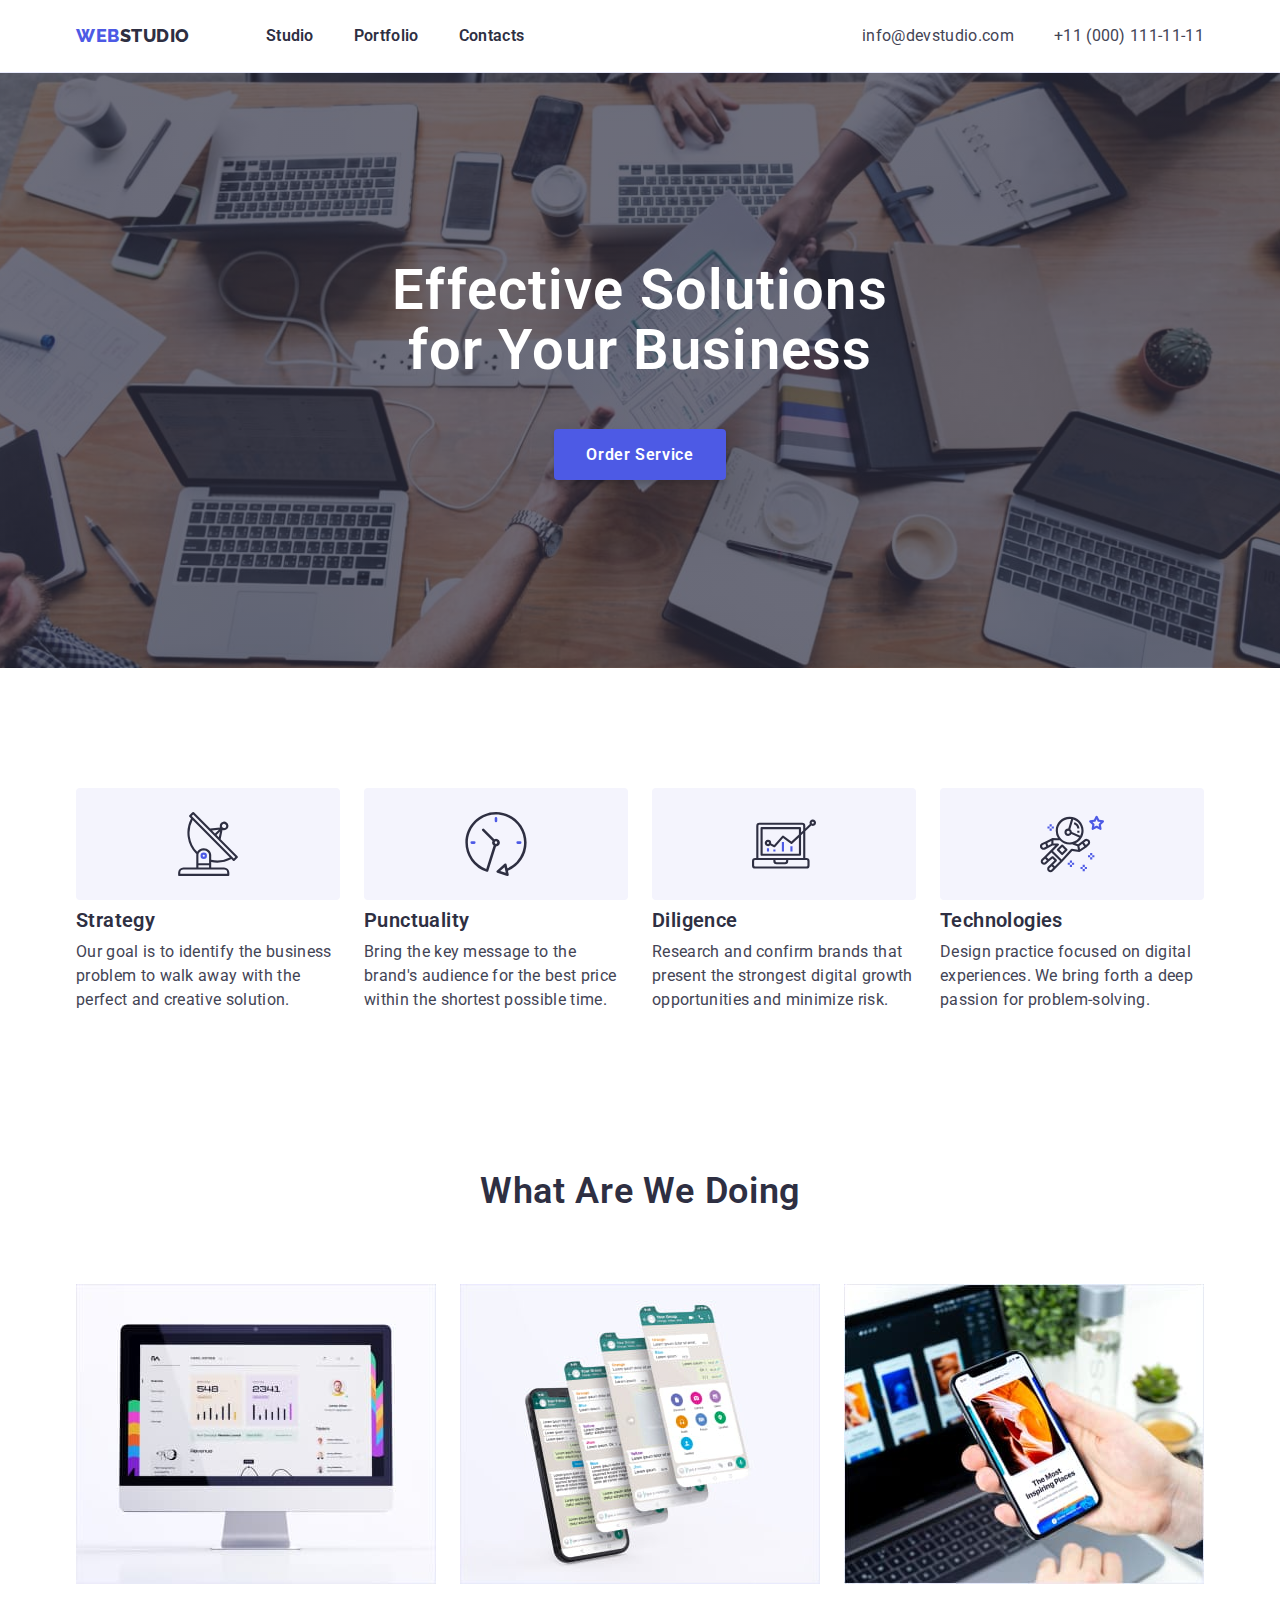
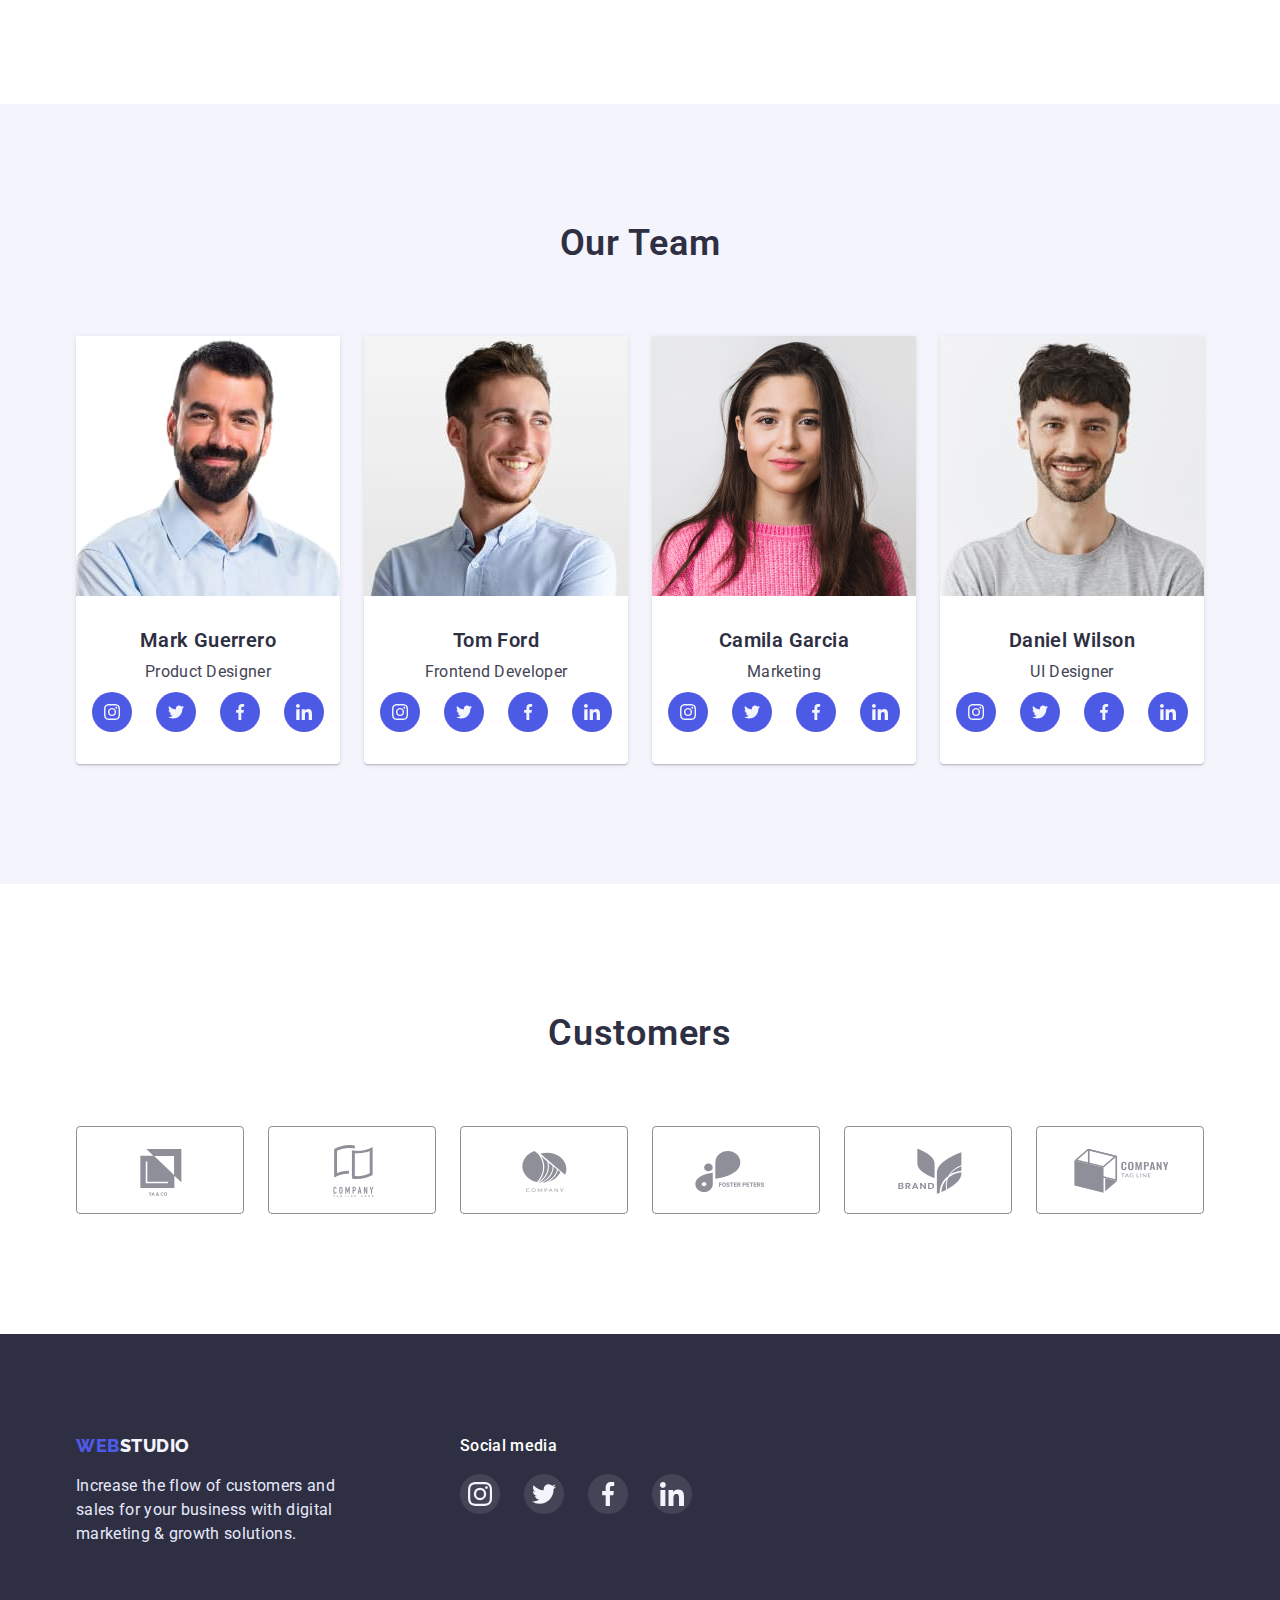
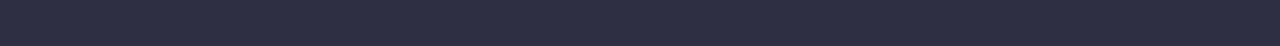
==== commit 73510663: "added all icons" ====
--- a/index.html
+++ b/index.html
@@ -69,6 +69,28 @@
       <!--Section 1 BENEFITS-->
       <section class="benefits section">
         <div class="container">
+          <ul class="benefits-list-icon list">
+            <li class="benefits-item-icon">
+              <svg class="benefits-icon" width="64" height="64">
+                <use href="./images/icons.svg#icon-antenna"></use>
+              </svg>
+            </li>
+            <li class="benefits-item-icon">
+              <svg class="benefits-icon" width="64" height="64">
+                <use href="./images/icons.svg#icon-clock"></use>
+              </svg>
+            </li>
+            <li class="benefits-item-icon">
+              <svg class="benefits-icon" width="64" height="64">
+                <use href="./images/icons.svg#icon-diagram"></use>
+              </svg>
+            </li>
+            <li class="benefits-item-icon">
+              <svg class="benefits-icon" width="64" height="64">
+                <use href="./images/icons.svg#icon-astronaut"></use>
+              </svg>
+            </li>
+          </ul>
           <ul class="benefits-list list">
             <li class="benefits-item">
               <h3 class="benefits-heading">Strategy</h3>
@@ -309,12 +331,43 @@
         <div class="container">
           <h2 class="customers-title">Customers</h2>
           <ul class="customers-list list">
-            <li class="customer-item"><a href=""></a></li>
-            <li class="customer-item"><a href=""></a></li>
-            <li class="customer-item"><a href=""></a></li>
-            <li class="customer-item"><a href=""></a></li>
-            <li class="customer-item"><a href=""></a></li>
-            <li class="customer-item"><a href=""></a></li>
+            <li class="customer-item">
+              <a class="customer-link link" href="">
+                <svg class="customer-icon" width="104" height="56">
+                  <use href="./images/icons.svg#icon-logo1"></use>
+                </svg>
+              </a>
+            </li>
+            <li class="customer-item">
+              <a class="customer-link link" href=""
+                ><svg class="customer-icon" width="104" height="56">
+                  <use href="./images/icons.svg#icon-Logo2"></use></svg
+              ></a>
+            </li>
+            <li class="customer-item">
+              <a class="customer-link link" href=""
+                ><svg class="customer-icon" width="104" height="56">
+                  <use href="./images/icons.svg#icon-Logo3"></use></svg
+              ></a>
+            </li>
+            <li class="customer-item">
+              <a class="customer-link link" href=""
+                ><svg class="customer-icon" width="104" height="56">
+                  <use href="./images/icons.svg#icon-Logo4"></use></svg
+              ></a>
+            </li>
+            <li class="customer-item">
+              <a class="customer-link link" href=""
+                ><svg class="customer-icon" width="104" height="56">
+                  <use href="./images/icons.svg#icon-Logo5"></use></svg
+              ></a>
+            </li>
+            <li class="customer-item">
+              <a class="customer-link link" href=""
+                ><svg class="customer-icon" width="104" height="56">
+                  <use href="./images/icons.svg#icon-Logo6"></use></svg
+              ></a>
+            </li>
           </ul>
         </div>
       </section>
--- a/css/styles.css
+++ b/css/styles.css
@@ -202,6 +202,21 @@
   padding-bottom: 120px;
 }
 
+.benefits-list-icon {
+  display: flex;
+  gap: 24px;
+}
+
+.benefits-item-icon {
+  display: flex;
+  justify-content: center;
+  align-items: center;
+  height: 112px;
+  width: 264px;
+  background: #f4f4fd;
+  border-radius: 4px;
+}
+
 .benefits-heading {
   font-weight: 600;
   font-size: 20px;
@@ -209,6 +224,7 @@
   letter-spacing: 0.02em;
   color: var(--benefits-title-color);
   margin-bottom: 8px;
+  margin-top: 8px;
 }
 
 .benefits-list {
@@ -221,6 +237,8 @@
   line-height: 1.5;
   letter-spacing: 0.02em;
   color: var(--text-color);
+  height: 112px;
+  width: 264px;
 }
 
 /* --------------JOB------------- */
@@ -341,6 +359,41 @@
 .customers {
   padding-top: 130px;
   padding-bottom: 120px;
+}
+
+.customers-title {
+  margin-bottom: 72px;
+}
+
+.customers-list {
+  display: flex;
+  justify-content: center;
+  gap: 24px;
+}
+
+.customer-item {
+  width: 168px;
+  height: 88px;
+}
+
+.customer-link {
+  width: 100%;
+  height: 100%;
+  border: 1px solid #8e8f99;
+  border-radius: 4px;
+  display: flex;
+  justify-content: center;
+  align-items: center;
+}
+
+.customer-link:focus,
+.customer-link:hover {
+  border-color: #404bbf;
+}
+
+.customer-link:focus .customer-icon,
+.customer-link:hover .customer-icon {
+  border-color: #404bbf;
 }
 
 /* --------------FOOTER------------- */
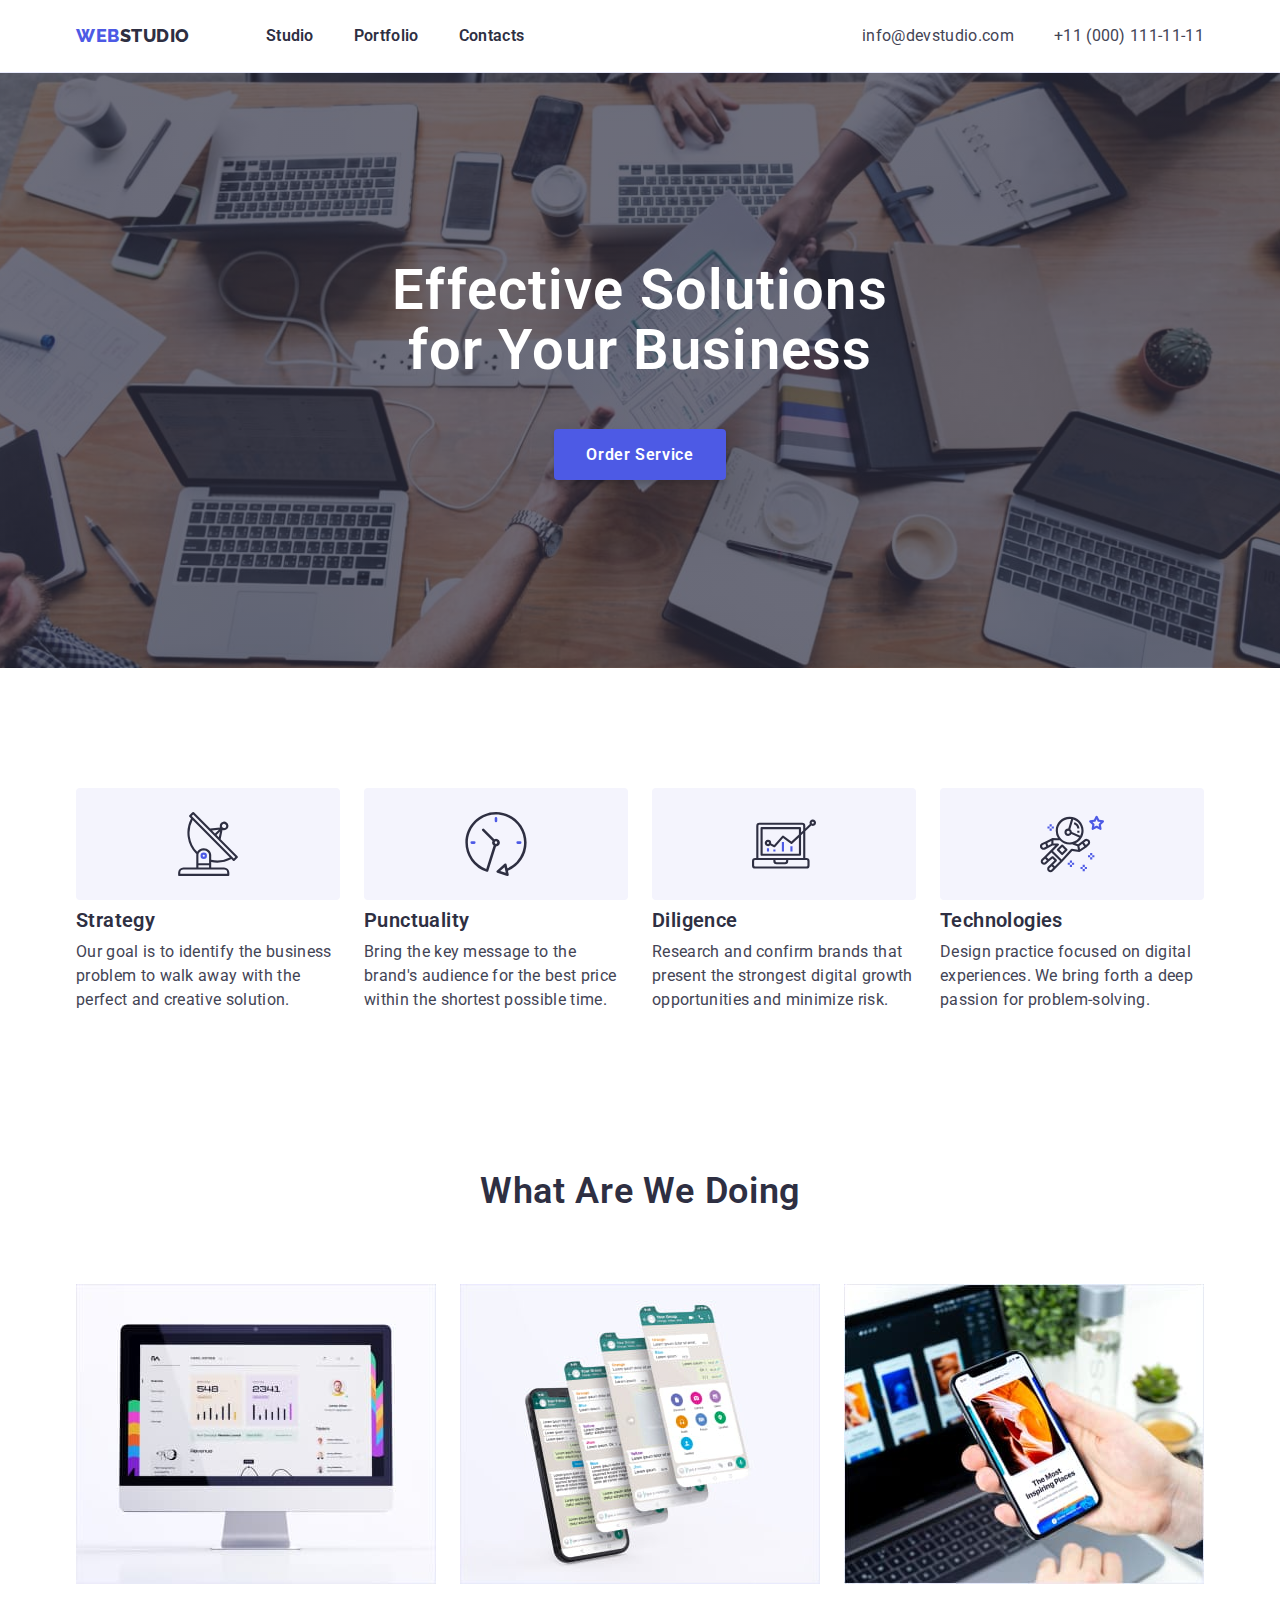
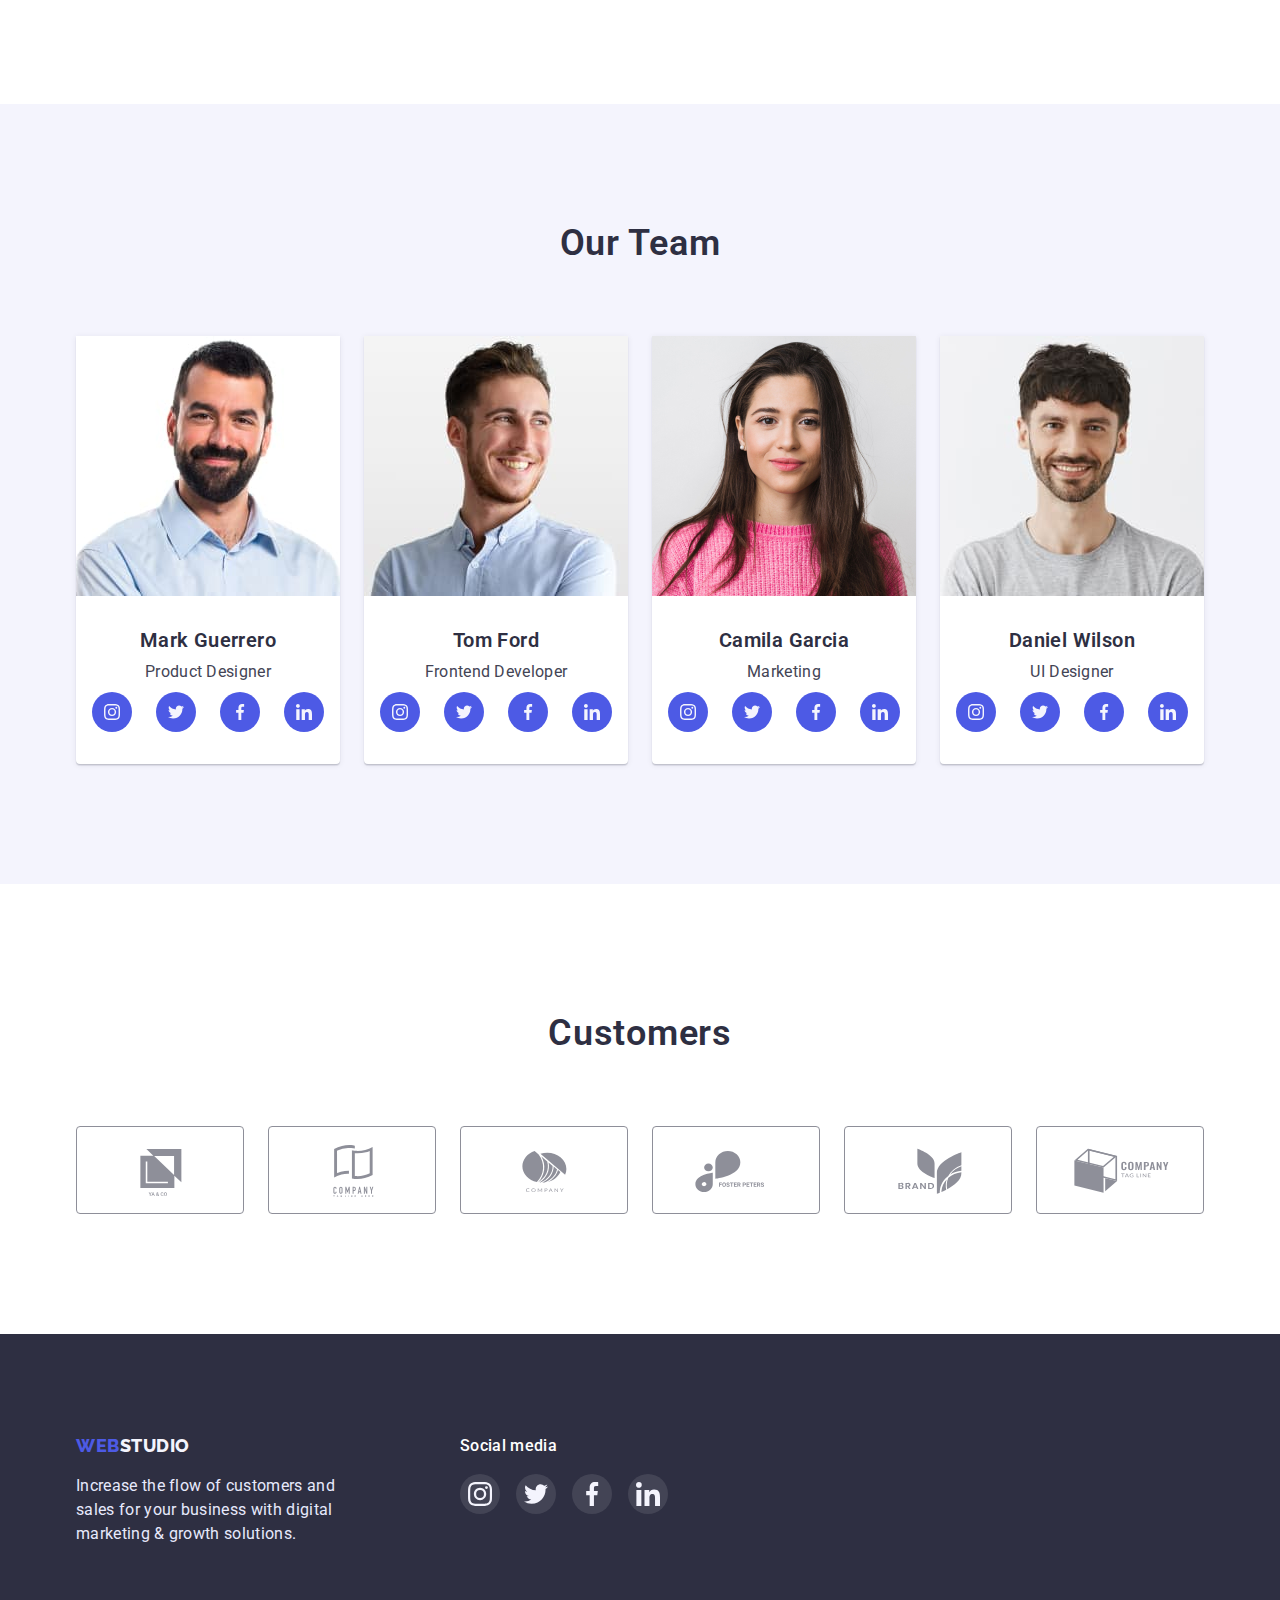
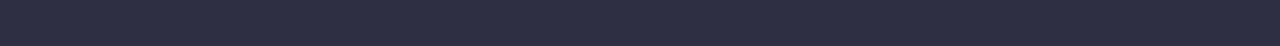
==== commit 127609eb: "fixed customers-fill" ====
--- a/index.html
+++ b/index.html
@@ -334,7 +334,7 @@
             <li class="customer-item">
               <a class="customer-link link" href="">
                 <svg class="customer-icon" width="104" height="56">
-                  <use href="./images/icons.svg#icon-logo1"></use>
+                  <use href="./images/icons.svg#icon-Logo1"></use>
                 </svg>
               </a>
             </li>
--- a/css/styles.css
+++ b/css/styles.css
@@ -386,6 +386,10 @@
   align-items: center;
 }
 
+.customer-icon {
+  fill: #8e8f99;
+}
+
 .customer-link:focus,
 .customer-link:hover {
   border-color: #404bbf;
@@ -394,6 +398,7 @@
 .customer-link:focus .customer-icon,
 .customer-link:hover .customer-icon {
   border-color: #404bbf;
+  fill: #404bbf;
 }
 
 /* --------------FOOTER------------- */
@@ -434,7 +439,7 @@
 .footer-list {
   display: flex;
   justify-content: center;
-  gap: 24px;
+  gap: 16px;
 }
 
 .footer-item {
